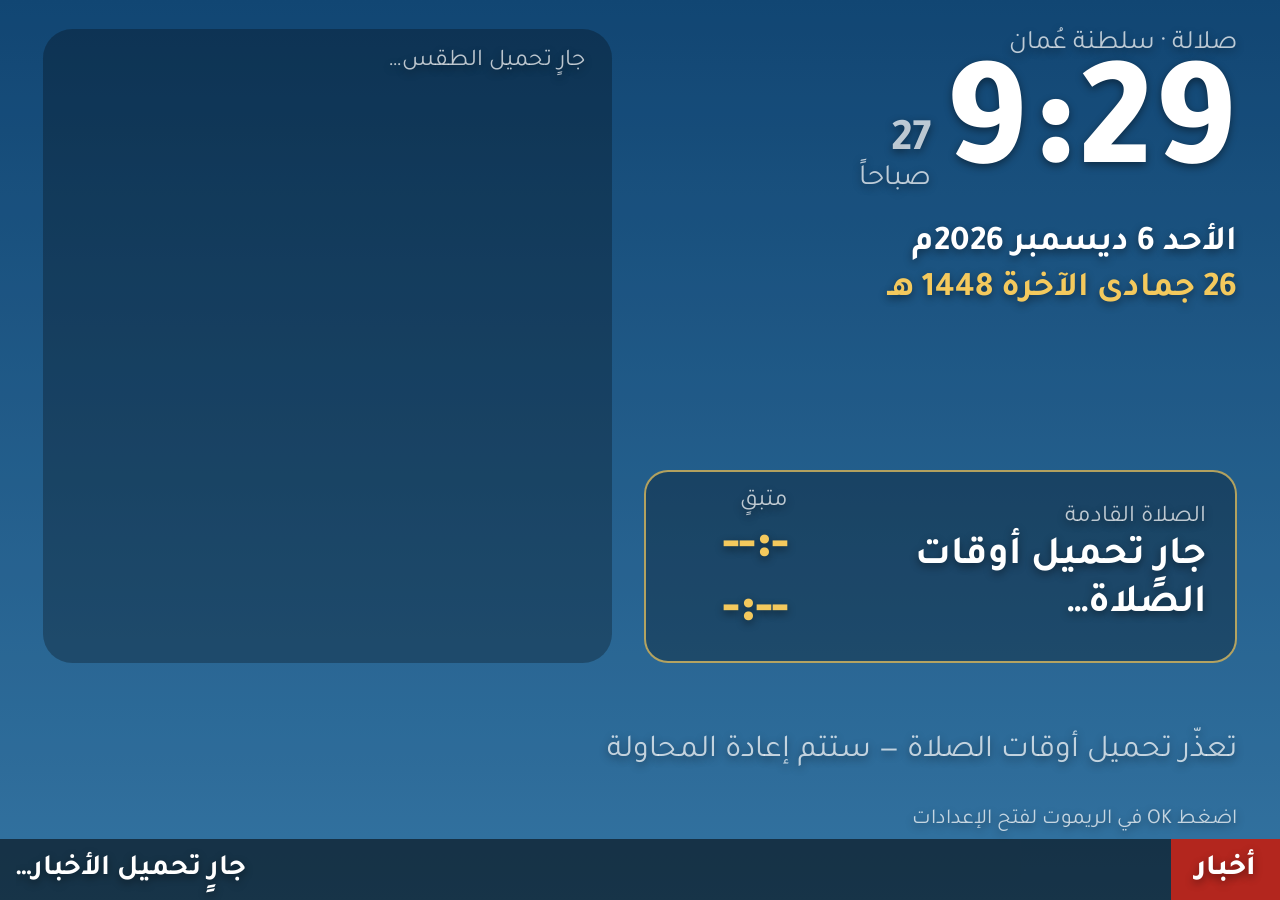
==== web/public/index.html @ 0c052128 "Salalah info screen: Android TV app and VIDAA web version Prayer times calibrated to the Ministry of" ====
<!doctype html>
<html lang="ar" dir="rtl">
<head>
  <meta charset="utf-8">
  <meta name="viewport" content="width=device-width, initial-scale=1">
  <title>شاشة صلالة</title>
  <link rel="icon" href="icon.png">
  <link rel="stylesheet" href="style.css">
</head>
<body>
  <div id="skyA" class="sky"></div>
  <div id="skyB" class="sky"></div>
  <div id="stars"></div>
  <div id="dim"></div>

  <main>
    <section class="top">
      <div class="clock-col">
        <div class="city">صلالة · سلطنة عُمان</div>
        <div class="clock">
          <span id="hm">--:--</span>
          <span class="clock-side"><span id="sec">00</span><span id="ampm"></span></span>
        </div>
        <div id="greg" class="date"></div>
        <div id="hijri" class="date gold"></div>
        <div class="spacer"></div>
        <div class="next-card">
          <div id="nowBanner" class="now-banner"></div>
          <div class="next-row">
            <div>
              <div class="lbl">الصلاة القادمة</div>
              <div id="nextName" class="next-name">جارٍ تحميل أوقات الصلاة…</div>
            </div>
            <div>
              <div class="lbl">متبقٍ</div>
              <div id="countdown" class="countdown">--:--:--</div>
            </div>
          </div>
        </div>
      </div>

      <div id="weather" class="weather panel">
        <div class="muted">جارٍ تحميل الطقس…</div>
      </div>
    </section>

    <section id="prayers" class="prayers">
      <div class="muted loading">جارٍ تحميل أوقات الصلاة…</div>
    </section>
  </main>

  <div id="hint" class="hint">اضغط OK في الريموت لفتح الإعدادات</div>
  <footer class="news">
    <div class="news-label">أخبار</div>
    <div id="ticker" class="ticker"><span id="tickerText">جارٍ تحميل الأخبار…</span></div>
  </footer>

  <div id="settings" class="settings hidden">
    <div class="settings-card">
      <div class="settings-title">الإعدادات</div>
      <div class="muted">تعديل التاريخ الهجري حسب إعلان رؤية الهلال في سلطنة عُمان</div>
      <div class="btn-row">
        <button class="btn" data-offset="-1">يوم ناقص (−1)</button>
        <button class="btn" data-offset="0">بدون تعديل</button>
        <button class="btn" data-offset="1">يوم زائد (+1)</button>
      </div>
      <div id="hijriPreview" class="gold bold preview"></div>
      <div class="rule"></div>
      <div class="muted small">أوقات الصلاة مطابَقة لتقويم وزارة الأوقاف والشؤون الدينية لصلالة.</div>
      <div class="btn-row">
        <button class="btn" data-action="refresh">تحديث البيانات الآن</button>
        <button class="btn" data-action="close">إغلاق</button>
      </div>
    </div>
  </div>

  <script src="app.js"></script>
</body>
</html>
---- web/public/style.css ----
/* All sizes are in --u, 1/540 of the screen height, so the layout matches the
   Android TV version (designed in 960x540 dp) at any TV browser resolution. */
@font-face { font-family: Tajawal; font-weight: 400; src: url(fonts/tajawal_regular.ttf) format('truetype'); }
@font-face { font-family: Tajawal; font-weight: 700; src: url(fonts/tajawal_bold.ttf) format('truetype'); }
@font-face { font-family: Tajawal; font-weight: 800; src: url(fonts/tajawal_extrabold.ttf) format('truetype'); }

:root {
  --u: calc(100vh / 540);
  --u: min(calc(100vh / 540), calc(100vw / 960));
  --gold: #f4c95d;
  --dim: rgba(255, 255, 255, 0.72);
  --panel: rgba(0, 0, 0, 0.28);
}

* { box-sizing: border-box; margin: 0; padding: 0; }
html, body {
  width: 100%; height: 100%; overflow: hidden;
  background: #0b1026; color: #fff;
  font-family: Tajawal, 'Noto Sans Arabic', sans-serif;
  text-shadow: 0 calc(2 * var(--u)) calc(6 * var(--u)) rgba(0, 0, 0, 0.45);
}

.sky { position: fixed; inset: 0; top: 0; left: 0; right: 0; bottom: 0; transition: opacity 8s linear; }
#stars { position: fixed; top: 0; left: 0; right: 0; bottom: 0; transition: opacity 8s linear; }
#stars i { position: absolute; border-radius: 50%; background: #fff; }
#dim { position: fixed; top: 0; left: 0; right: 0; bottom: 0; background: rgba(0, 0, 0, 0.18); }

main {
  position: fixed; top: 0; left: 0; right: 0; bottom: calc(46 * var(--u));
  display: flex; flex-direction: column;
  padding: calc(22 * var(--u)) calc(32 * var(--u)) calc(14 * var(--u));
}
.top { flex: 1; display: flex; min-height: 0; }
.clock-col { flex: 1.15; display: flex; flex-direction: column; margin-left: calc(24 * var(--u)); }
.weather { flex: 1; margin-bottom: calc(14 * var(--u)); }

.muted { color: var(--dim); font-size: calc(18 * var(--u)); }
.small { font-size: calc(16 * var(--u)); }
.bold { font-weight: 700; }
.gold { color: var(--gold); }
.spacer { flex: 1; }

.city { font-size: calc(20 * var(--u)); color: var(--dim); }
.clock { display: flex; align-items: flex-end; line-height: 1; }
#hm { font-size: calc(118 * var(--u)); font-weight: 800; }
.clock-side { display: flex; flex-direction: column; margin-right: calc(10 * var(--u)); padding-bottom: calc(18 * var(--u)); }
#sec { font-size: calc(34 * var(--u)); font-weight: 700; color: var(--dim); }
#ampm { font-size: calc(22 * var(--u)); color: var(--dim); }
.date { font-size: calc(26 * var(--u)); font-weight: 700; margin-top: calc(4 * var(--u)); }

.next-card {
  align-self: flex-start;
  margin-bottom: calc(14 * var(--u));
  padding: calc(12 * var(--u)) calc(22 * var(--u));
  background: var(--panel);
  border: calc(2 * var(--u)) solid rgba(244, 201, 93, 0.7);
  border-radius: calc(18 * var(--u));
}
.now-banner { font-size: calc(20 * var(--u)); color: var(--gold); font-weight: 700; }
.now-banner:empty { display: none; }
.next-row { display: flex; align-items: center; }
.next-row > div + div { margin-right: calc(28 * var(--u)); }
.lbl { font-size: calc(18 * var(--u)); color: var(--dim); }
.next-name { font-size: calc(30 * var(--u)); font-weight: 700; }
.countdown { font-size: calc(40 * var(--u)); font-weight: 800; color: var(--gold); direction: ltr; text-align: right; }

.panel {
  background: var(--panel);
  border-radius: calc(22 * var(--u));
  padding: calc(14 * var(--u)) calc(20 * var(--u));
  display: flex; flex-direction: column;
}
.w-now { display: flex; align-items: center; }
.w-icon { font-size: calc(50 * var(--u)); margin-left: calc(12 * var(--u)); }
.w-temp { font-size: calc(54 * var(--u)); font-weight: 800; line-height: 1.05; }
.w-desc { font-size: calc(20 * var(--u)); }
.w-side { margin-right: auto; text-align: left; display: flex; flex-direction: column; align-items: flex-end; }
.khareef {
  font-size: calc(15 * var(--u)); font-weight: 700; color: #0b1026; text-shadow: none;
  background: #9be3b0; border-radius: calc(8 * var(--u)); padding: calc(2 * var(--u)) calc(8 * var(--u));
}
.stats { display: flex; justify-content: space-between; margin-top: calc(8 * var(--u)); }
.stat { text-align: center; }
.stat .k { font-size: calc(14 * var(--u)); color: var(--dim); }
.stat .v { font-size: calc(22 * var(--u)); font-weight: 700; }
.rule { height: 1px; background: rgba(255, 255, 255, 0.2); margin: calc(10 * var(--u)) 0 calc(8 * var(--u)); }
.days { flex: 1; display: flex; min-height: 0; margin-top: calc(4 * var(--u)); }
.day {
  flex: 1; display: flex; flex-direction: column; align-items: center; justify-content: space-evenly;
  background: rgba(255, 255, 255, 0.08); border-radius: calc(14 * var(--u)); padding: calc(6 * var(--u));
}
.day + .day { margin-right: calc(10 * var(--u)); }
.day .n { font-size: calc(17 * var(--u)); font-weight: 700; }
.day .i { font-size: calc(26 * var(--u)); }
.day .t { font-size: calc(18 * var(--u)); font-weight: 700; }
.day .s { font-size: calc(13 * var(--u)); color: var(--dim); white-space: nowrap; }
.day .r { font-size: calc(13 * var(--u)); color: #9fd3ff; }

.prayers { display: flex; height: calc(104 * var(--u)); }
.prayers .loading { align-self: center; font-size: calc(24 * var(--u)); }
.pc {
  flex: 1; display: flex; flex-direction: column; align-items: center; justify-content: center;
  background: var(--panel); border: 1px solid rgba(255, 255, 255, 0.15); border-radius: calc(18 * var(--u));
}
.pc + .pc { margin-right: calc(12 * var(--u)); }
.pc .n { font-size: calc(24 * var(--u)); font-weight: 700; }
.pc .t { font-size: calc(28 * var(--u)); font-weight: 800; }
.pc.past, .pc.minor { color: var(--dim); }
.pc.next { flex: 1.25; background: rgba(244, 201, 93, 0.92); border-color: transparent; color: #1a1330; text-shadow: none; }
.pc.next .n { font-size: calc(28 * var(--u)); }
.pc.next .t { font-size: calc(34 * var(--u)); }

.hint {
  position: fixed; bottom: calc(50 * var(--u)); right: calc(32 * var(--u));
  font-size: calc(16 * var(--u)); color: var(--dim); transition: opacity 1s;
}
.news {
  position: fixed; left: 0; right: 0; bottom: 0; height: calc(46 * var(--u));
  display: flex; align-items: stretch; background: rgba(0, 0, 0, 0.55);
}
.news-label {
  display: flex; align-items: center; padding: 0 calc(18 * var(--u));
  background: #b3261e; font-size: calc(22 * var(--u)); font-weight: 800;
}
.ticker { flex: 1; position: relative; overflow: hidden; margin: 0 calc(12 * var(--u)); }
#tickerText {
  position: absolute; left: 0; top: 0; bottom: 0;
  line-height: calc(46 * var(--u)); white-space: nowrap;
  font-size: calc(22 * var(--u)); font-weight: 700; will-change: transform;
}

.settings {
  position: fixed; top: 0; left: 0; right: 0; bottom: 0;
  display: flex; align-items: center; justify-content: center; background: rgba(0, 0, 0, 0.7);
}
.hidden { display: none; }
.settings-card {
  width: calc(620 * var(--u)); padding: calc(28 * var(--u));
  background: #1b2140; border-radius: calc(24 * var(--u));
}
.settings-card > * + * { margin-top: calc(14 * var(--u)); }
.settings-title { font-size: calc(30 * var(--u)); font-weight: 800; }
.preview { font-size: calc(22 * var(--u)); }
.btn-row { display: flex; }
.btn {
  font-family: inherit; font-size: calc(18 * var(--u)); font-weight: 700;
  color: #fff; background: rgba(255, 255, 255, 0.12);
  border: calc(2 * var(--u)) solid transparent; border-radius: calc(12 * var(--u));
  padding: calc(10 * var(--u)) calc(18 * var(--u)); outline: none;
}
.btn + .btn { margin-right: calc(12 * var(--u)); }
.btn:focus { background: #fff; color: #1b2140; text-shadow: none; border-color: var(--gold); }
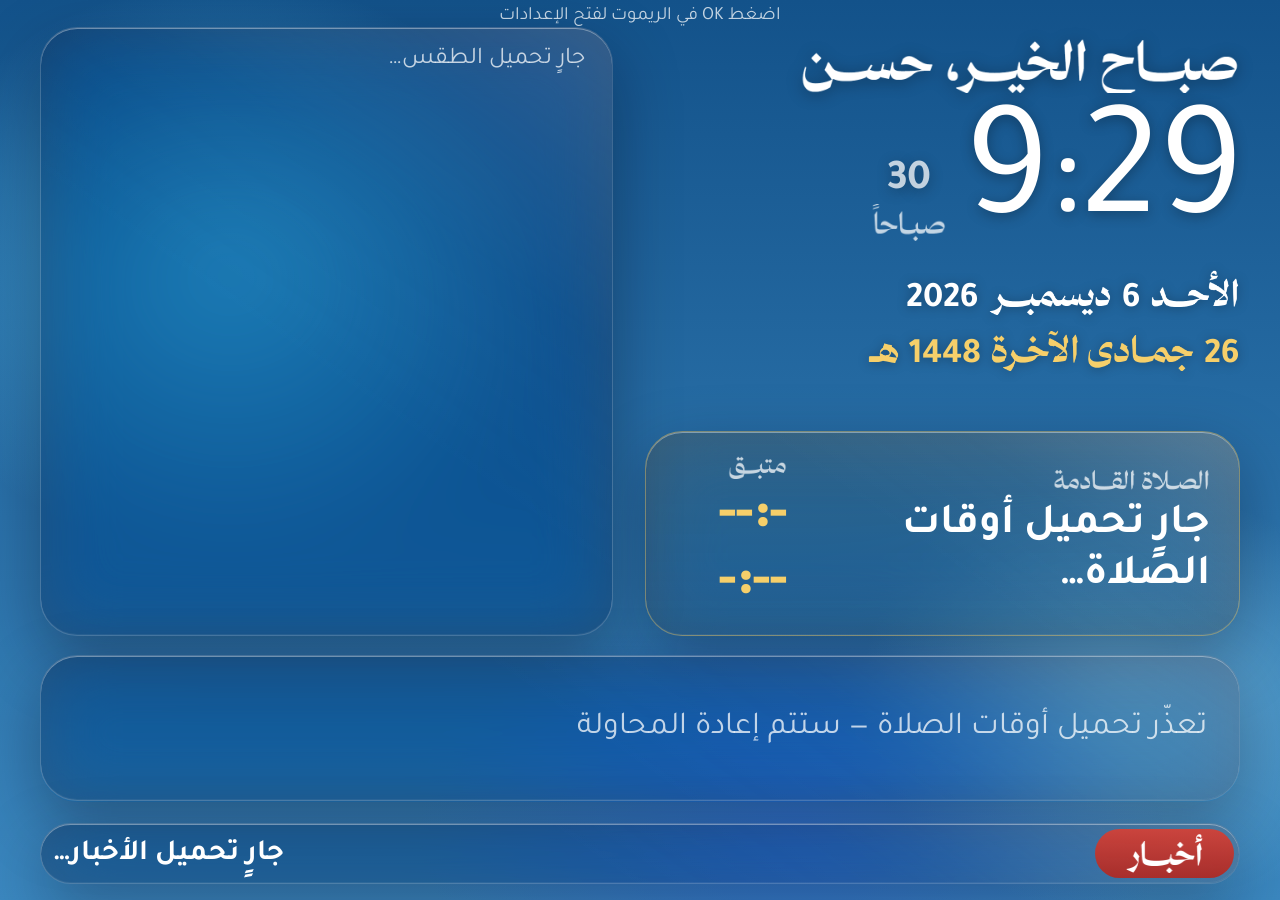
==== commit 3aec0dbc: "Greeting, Liquid Glass styling and Thmanyah lettering with kashida - Morning/evening greeting for Ha" ====
--- a/web/public/index.html
+++ b/web/public/index.html
@@ -11,12 +11,11 @@
   <div id="skyA" class="sky"></div>
   <div id="skyB" class="sky"></div>
   <div id="stars"></div>
-  <div id="dim"></div>
 
   <main>
     <section class="top">
       <div class="clock-col">
-        <div class="city">صلالة · سلطنة عُمان</div>
+        <div class="greeting-wrap"><div id="greeting" class="greeting"></div></div>
         <div class="clock">
           <span id="hm">--:--</span>
           <span class="clock-side"><span id="sec">00</span><span id="ampm"></span></span>
@@ -24,39 +23,39 @@
         <div id="greg" class="date"></div>
         <div id="hijri" class="date gold"></div>
         <div class="spacer"></div>
-        <div class="next-card">
+        <div class="next-card glass">
           <div id="nowBanner" class="now-banner"></div>
           <div class="next-row">
             <div>
-              <div class="lbl">الصلاة القادمة</div>
+              <div class="lbl" data-w="next_label"></div>
               <div id="nextName" class="next-name">جارٍ تحميل أوقات الصلاة…</div>
             </div>
             <div>
-              <div class="lbl">متبقٍ</div>
+              <div class="lbl" data-w="left_label"></div>
               <div id="countdown" class="countdown">--:--:--</div>
             </div>
           </div>
         </div>
       </div>
 
-      <div id="weather" class="weather panel">
+      <div id="weather" class="weather glass">
         <div class="muted">جارٍ تحميل الطقس…</div>
       </div>
     </section>
 
-    <section id="prayers" class="prayers">
+    <section id="prayers" class="prayers glass">
       <div class="muted loading">جارٍ تحميل أوقات الصلاة…</div>
     </section>
   </main>
 
   <div id="hint" class="hint">اضغط OK في الريموت لفتح الإعدادات</div>
-  <footer class="news">
-    <div class="news-label">أخبار</div>
+  <footer class="news glass">
+    <div class="news-label" data-w="news"></div>
     <div id="ticker" class="ticker"><span id="tickerText">جارٍ تحميل الأخبار…</span></div>
   </footer>
 
   <div id="settings" class="settings hidden">
-    <div class="settings-card">
+    <div class="settings-card glass">
       <div class="settings-title">الإعدادات</div>
       <div class="muted">تعديل التاريخ الهجري حسب إعلان رؤية الهلال في سلطنة عُمان</div>
       <div class="btn-row">
@@ -74,6 +73,7 @@
     </div>
   </div>
 
+  <script src="labels.js"></script>
   <script src="app.js"></script>
 </body>
 </html>
--- a/web/public/style.css
+++ b/web/public/style.css
@@ -1,5 +1,15 @@
 /* All sizes are in --u, 1/540 of the screen height, so the layout matches the
-   Android TV version (designed in 960x540 dp) at any TV browser resolution. */
+   Android TV version (designed in 960x540 dp) at any TV browser resolution.
+
+   Material: Liquid Glass-style layering (after Armitanemati/liquid-glass-claude-skill).
+   - The sky is content; four floating surfaces are glass: next-prayer card, weather
+     panel, prayer bar, news bar (+ the settings sheet). Nothing inside them is
+     blurred again (no glass on glass): inner items use plain fills.
+   - The sky carries saturated radial glows so the frost has something to work on;
+     blur over a flat gradient is invisible.
+   - Fill leans to the legible side (white text on a dark tint). No refraction:
+     SVG lensing inside backdrop-filter is Chromium-only and the TV engine is unknown.
+   - Tint only marks the primary item: the next prayer. */
 @font-face { font-family: Tajawal; font-weight: 400; src: url(fonts/tajawal_regular.ttf) format('truetype'); }
 @font-face { font-family: Tajawal; font-weight: 700; src: url(fonts/tajawal_bold.ttf) format('truetype'); }
 @font-face { font-family: Tajawal; font-weight: 800; src: url(fonts/tajawal_extrabold.ttf) format('truetype'); }
@@ -7,9 +17,22 @@
 :root {
   --u: calc(100vh / 540);
   --u: min(calc(100vh / 540), calc(100vw / 960));
-  --gold: #f4c95d;
-  --dim: rgba(255, 255, 255, 0.72);
-  --panel: rgba(0, 0, 0, 0.28);
+  --gold: #f6cf6a;
+  --ink: #1a1330;
+  --dim: rgba(255, 255, 255, 0.74);
+
+  /* Glass tokens: one knob per property. */
+  --glass-fill: rgba(18, 22, 44, 0.34);        /* regular tier over the dark-to-mid sky */
+  --glass-fill-solid: rgba(18, 22, 44, 0.66);  /* fallback when backdrop-filter is missing */
+  --glass-blur: calc(26 * var(--u));
+  --glass-saturate: 150%;
+  --glass-edge: rgba(255, 255, 255, 0.20);     /* hairline */
+  --glass-rim: rgba(255, 255, 255, 0.38);      /* top inner highlight */
+  --glass-shadow: 0 calc(18 * var(--u)) calc(48 * var(--u)) rgba(6, 8, 28, 0.34);
+  --inner-fill: rgba(255, 255, 255, 0.07);     /* sub-areas inside a glass surface */
+
+  --r-panel: calc(28 * var(--u));
+  --r-inner: calc(16 * var(--u));              /* concentric: panel radius minus padding */
 }
 
 * { box-sizing: border-box; margin: 0; padding: 0; }
@@ -17,22 +40,50 @@
   width: 100%; height: 100%; overflow: hidden;
   background: #0b1026; color: #fff;
   font-family: Tajawal, 'Noto Sans Arabic', sans-serif;
-  text-shadow: 0 calc(2 * var(--u)) calc(6 * var(--u)) rgba(0, 0, 0, 0.45);
-}
-
-.sky { position: fixed; inset: 0; top: 0; left: 0; right: 0; bottom: 0; transition: opacity 8s linear; }
+}
+
+.sky { position: fixed; top: 0; left: 0; right: 0; bottom: 0; transition: opacity 8s linear; }
 #stars { position: fixed; top: 0; left: 0; right: 0; bottom: 0; transition: opacity 8s linear; }
 #stars i { position: absolute; border-radius: 50%; background: #fff; }
-#dim { position: fixed; top: 0; left: 0; right: 0; bottom: 0; background: rgba(0, 0, 0, 0.18); }
+
+/* ---- Glass material ---- */
+.glass {
+  position: relative;
+  background: var(--glass-fill);
+  -webkit-backdrop-filter: blur(var(--glass-blur)) saturate(var(--glass-saturate));
+  backdrop-filter: blur(var(--glass-blur)) saturate(var(--glass-saturate));
+  border: 1px solid var(--glass-edge);
+  border-radius: var(--r-panel);
+  box-shadow: var(--glass-shadow), inset 0 1px 0 var(--glass-rim), inset 0 -1px 0 rgba(255, 255, 255, 0.06);
+}
+/* Specular sheen: light from the upper right (RTL reading start). */
+.glass::before {
+  content: ''; position: absolute; top: 0; left: 0; right: 0; bottom: 0;
+  border-radius: inherit; pointer-events: none;
+  background: linear-gradient(215deg, rgba(255, 255, 255, 0.16) 0%, rgba(255, 255, 255, 0.03) 32%, rgba(255, 255, 255, 0) 55%);
+}
+.glass > * { position: relative; }
+@supports not ((backdrop-filter: blur(1px)) or (-webkit-backdrop-filter: blur(1px))) {
+  .glass { background: var(--glass-fill-solid); }
+}
+
+/* Thmanyah word images: masks painted with the text colour, sized in em. */
+.w {
+  display: inline-block;
+  background-color: currentColor;
+  -webkit-mask-size: 100% 100%; mask-size: 100% 100%;
+  -webkit-mask-repeat: no-repeat; mask-repeat: no-repeat;
+}
+img.w { background: none; }
 
 main {
-  position: fixed; top: 0; left: 0; right: 0; bottom: calc(46 * var(--u));
+  position: fixed; top: 0; left: 0; right: 0; bottom: calc(62 * var(--u));
   display: flex; flex-direction: column;
-  padding: calc(22 * var(--u)) calc(32 * var(--u)) calc(14 * var(--u));
+  padding: calc(20 * var(--u)) calc(30 * var(--u)) calc(12 * var(--u));
 }
 .top { flex: 1; display: flex; min-height: 0; }
 .clock-col { flex: 1.15; display: flex; flex-direction: column; margin-left: calc(24 * var(--u)); }
-.weather { flex: 1; margin-bottom: calc(14 * var(--u)); }
+.weather { flex: 1; margin-bottom: calc(14 * var(--u)); padding: calc(14 * var(--u)) calc(20 * var(--u)); display: flex; flex-direction: column; }
 
 .muted { color: var(--dim); font-size: calc(18 * var(--u)); }
 .small { font-size: calc(16 * var(--u)); }
@@ -40,103 +91,115 @@
 .gold { color: var(--gold); }
 .spacer { flex: 1; }
 
-.city { font-size: calc(20 * var(--u)); color: var(--dim); }
-.clock { display: flex; align-items: flex-end; line-height: 1; }
-#hm { font-size: calc(118 * var(--u)); font-weight: 800; }
-.clock-side { display: flex; flex-direction: column; margin-right: calc(10 * var(--u)); padding-bottom: calc(18 * var(--u)); }
-#sec { font-size: calc(34 * var(--u)); font-weight: 700; color: var(--dim); }
+/* ---- Clock column (on the sky, not glass) ---- */
+.greeting-wrap { filter: drop-shadow(0 calc(2 * var(--u)) calc(6 * var(--u)) rgba(0, 0, 0, 0.35)); }
+.greeting { font-size: calc(40 * var(--u)); line-height: 1.2; }
+.clock { display: flex; align-items: flex-end; line-height: 1; text-shadow: 0 calc(2 * var(--u)) calc(10 * var(--u)) rgba(0, 0, 0, 0.3); }
+#hm { font-size: calc(124 * var(--u)); font-weight: 400; letter-spacing: calc(-2 * var(--u)); }
+.clock-side { display: flex; flex-direction: column; align-items: center; margin-right: calc(12 * var(--u)); padding-bottom: calc(20 * var(--u)); }
+#sec { font-size: calc(32 * var(--u)); font-weight: 700; color: var(--dim); }
 #ampm { font-size: calc(22 * var(--u)); color: var(--dim); }
-.date { font-size: calc(26 * var(--u)); font-weight: 700; margin-top: calc(4 * var(--u)); }
+.date { font-size: calc(27 * var(--u)); font-weight: 700; line-height: 1.35; filter: drop-shadow(0 calc(1 * var(--u)) calc(4 * var(--u)) rgba(0, 0, 0, 0.3)); }
 
 .next-card {
   align-self: flex-start;
   margin-bottom: calc(14 * var(--u));
   padding: calc(12 * var(--u)) calc(22 * var(--u));
-  background: var(--panel);
-  border: calc(2 * var(--u)) solid rgba(244, 201, 93, 0.7);
-  border-radius: calc(18 * var(--u));
-}
-.now-banner { font-size: calc(20 * var(--u)); color: var(--gold); font-weight: 700; }
+  background: linear-gradient(rgba(246, 207, 106, 0.14), rgba(246, 207, 106, 0.06)), var(--glass-fill);
+  border-color: rgba(246, 207, 106, 0.42);
+}
+.now-banner { font-size: calc(21 * var(--u)); color: var(--gold); font-weight: 700; }
 .now-banner:empty { display: none; }
 .next-row { display: flex; align-items: center; }
-.next-row > div + div { margin-right: calc(28 * var(--u)); }
-.lbl { font-size: calc(18 * var(--u)); color: var(--dim); }
-.next-name { font-size: calc(30 * var(--u)); font-weight: 700; }
-.countdown { font-size: calc(40 * var(--u)); font-weight: 800; color: var(--gold); direction: ltr; text-align: right; }
-
-.panel {
-  background: var(--panel);
-  border-radius: calc(22 * var(--u));
-  padding: calc(14 * var(--u)) calc(20 * var(--u));
-  display: flex; flex-direction: column;
-}
+.next-row > div + div { margin-right: calc(30 * var(--u)); }
+.lbl { font-size: calc(19 * var(--u)); color: var(--dim); }
+.next-name { font-size: calc(32 * var(--u)); font-weight: 700; }
+.countdown { font-size: calc(42 * var(--u)); font-weight: 800; color: var(--gold); direction: ltr; text-align: right; }
+
+/* ---- Weather panel ---- */
+.w-city { font-size: calc(17 * var(--u)); color: var(--dim); }
 .w-now { display: flex; align-items: center; }
-.w-icon { font-size: calc(50 * var(--u)); margin-left: calc(12 * var(--u)); }
-.w-temp { font-size: calc(54 * var(--u)); font-weight: 800; line-height: 1.05; }
-.w-desc { font-size: calc(20 * var(--u)); }
-.w-side { margin-right: auto; text-align: left; display: flex; flex-direction: column; align-items: flex-end; }
+.w-icon { font-size: calc(44 * var(--u)); margin-left: calc(12 * var(--u)); }
+.w-temp { font-size: calc(52 * var(--u)); font-weight: 400; line-height: 1.05; }
+.w-desc { font-size: calc(21 * var(--u)); }
+.w-side { margin-right: auto; display: flex; flex-direction: column; align-items: flex-end; }
+.w-side .muted { font-size: calc(17 * var(--u)); }
 .khareef {
-  font-size: calc(15 * var(--u)); font-weight: 700; color: #0b1026; text-shadow: none;
-  background: #9be3b0; border-radius: calc(8 * var(--u)); padding: calc(2 * var(--u)) calc(8 * var(--u));
+  font-size: calc(16 * var(--u)); color: #0b2a1a;
+  background: rgba(155, 227, 176, 0.9); border-radius: 999px; padding: calc(2 * var(--u)) calc(10 * var(--u));
 }
 .stats { display: flex; justify-content: space-between; margin-top: calc(8 * var(--u)); }
 .stat { text-align: center; }
-.stat .k { font-size: calc(14 * var(--u)); color: var(--dim); }
+.stat .k { font-size: calc(16 * var(--u)); color: var(--dim); }
 .stat .v { font-size: calc(22 * var(--u)); font-weight: 700; }
-.rule { height: 1px; background: rgba(255, 255, 255, 0.2); margin: calc(10 * var(--u)) 0 calc(8 * var(--u)); }
-.days { flex: 1; display: flex; min-height: 0; margin-top: calc(4 * var(--u)); }
+.rule { height: 1px; background: rgba(255, 255, 255, 0.16); margin: calc(10 * var(--u)) 0 calc(6 * var(--u)); }
+.w-fc { font-size: calc(17 * var(--u)); color: var(--dim); }
+.days { flex: 1; display: flex; min-height: 0; margin-top: calc(6 * var(--u)); }
 .day {
   flex: 1; display: flex; flex-direction: column; align-items: center; justify-content: space-evenly;
-  background: rgba(255, 255, 255, 0.08); border-radius: calc(14 * var(--u)); padding: calc(6 * var(--u));
+  background: var(--inner-fill); border-radius: var(--r-inner); padding: calc(6 * var(--u));
 }
 .day + .day { margin-right: calc(10 * var(--u)); }
-.day .n { font-size: calc(17 * var(--u)); font-weight: 700; }
-.day .i { font-size: calc(26 * var(--u)); }
-.day .t { font-size: calc(18 * var(--u)); font-weight: 700; }
-.day .s { font-size: calc(13 * var(--u)); color: var(--dim); white-space: nowrap; }
+.day .n { font-size: calc(19 * var(--u)); }
+.day .i { font-size: calc(20 * var(--u)); }
+.day .t { font-size: calc(18 * var(--u)); font-weight: 700; white-space: nowrap; }
+.day .s { font-size: calc(15 * var(--u)); color: var(--dim); white-space: nowrap; }
+.day .x { font-size: calc(13 * var(--u)); color: var(--dim); white-space: nowrap; }
 .day .r { font-size: calc(13 * var(--u)); color: #9fd3ff; }
 
-.prayers { display: flex; height: calc(104 * var(--u)); }
-.prayers .loading { align-self: center; font-size: calc(24 * var(--u)); }
+/* ---- Prayer bar: one glass surface, plain fills inside ---- */
+.prayers { display: flex; height: calc(110 * var(--u)); padding: calc(8 * var(--u)); }
+.prayers .loading { align-self: center; font-size: calc(24 * var(--u)); margin: 0 calc(16 * var(--u)); }
 .pc {
   flex: 1; display: flex; flex-direction: column; align-items: center; justify-content: center;
-  background: var(--panel); border: 1px solid rgba(255, 255, 255, 0.15); border-radius: calc(18 * var(--u));
-}
-.pc + .pc { margin-right: calc(12 * var(--u)); }
-.pc .n { font-size: calc(24 * var(--u)); font-weight: 700; }
-.pc .t { font-size: calc(28 * var(--u)); font-weight: 800; }
+  border-radius: calc(20 * var(--u));
+}
+.pc + .pc { margin-right: calc(6 * var(--u)); }
+.pc .n { font-size: calc(26 * var(--u)); line-height: 1.25; }
+.pc .t { font-size: calc(27 * var(--u)); font-weight: 700; }
 .pc.past, .pc.minor { color: var(--dim); }
-.pc.next { flex: 1.25; background: rgba(244, 201, 93, 0.92); border-color: transparent; color: #1a1330; text-shadow: none; }
-.pc.next .n { font-size: calc(28 * var(--u)); }
-.pc.next .t { font-size: calc(34 * var(--u)); }
+.pc.past { opacity: 0.7; }
+.pc.next {
+  flex: 1.3; color: var(--ink);
+  background: linear-gradient(180deg, rgba(250, 220, 140, 0.96), rgba(242, 196, 82, 0.92));
+  box-shadow: inset 0 1px 0 rgba(255, 255, 255, 0.7), 0 calc(6 * var(--u)) calc(18 * var(--u)) rgba(242, 196, 82, 0.35);
+}
+.pc.next .n { font-size: calc(30 * var(--u)); }
+.pc.next .t { font-size: calc(34 * var(--u)); font-weight: 800; }
 
 .hint {
-  position: fixed; bottom: calc(50 * var(--u)); right: calc(32 * var(--u));
-  font-size: calc(16 * var(--u)); color: var(--dim); transition: opacity 1s;
-}
+  position: fixed; top: calc(4 * var(--u)); left: 50%; transform: translateX(-50%);
+  font-size: calc(14 * var(--u)); color: var(--dim); transition: opacity 1s; white-space: nowrap;
+}
+
+/* ---- News bar: floating glass pill ---- */
 .news {
-  position: fixed; left: 0; right: 0; bottom: 0; height: calc(46 * var(--u));
-  display: flex; align-items: stretch; background: rgba(0, 0, 0, 0.55);
+  position: fixed; left: calc(30 * var(--u)); right: calc(30 * var(--u)); bottom: calc(12 * var(--u));
+  height: calc(46 * var(--u)); display: flex; align-items: stretch;
+  border-radius: 999px; overflow: hidden;
 }
 .news-label {
-  display: flex; align-items: center; padding: 0 calc(18 * var(--u));
-  background: #b3261e; font-size: calc(22 * var(--u)); font-weight: 800;
-}
-.ticker { flex: 1; position: relative; overflow: hidden; margin: 0 calc(12 * var(--u)); }
+  display: flex; align-items: center; padding: 0 calc(22 * var(--u));
+  font-size: calc(24 * var(--u)); color: #fff;
+  background: linear-gradient(180deg, rgba(214, 64, 52, 0.92), rgba(179, 38, 30, 0.9));
+  border-radius: 999px; margin: calc(4 * var(--u));
+}
+.ticker { flex: 1; position: relative; overflow: hidden; margin: 0 calc(10 * var(--u)); }
 #tickerText {
   position: absolute; left: 0; top: 0; bottom: 0;
   line-height: calc(46 * var(--u)); white-space: nowrap;
   font-size: calc(22 * var(--u)); font-weight: 700; will-change: transform;
 }
 
+/* ---- Settings sheet: thick glass over a scrim ---- */
 .settings {
   position: fixed; top: 0; left: 0; right: 0; bottom: 0;
-  display: flex; align-items: center; justify-content: center; background: rgba(0, 0, 0, 0.7);
+  display: flex; align-items: center; justify-content: center; background: rgba(4, 6, 20, 0.45);
 }
 .hidden { display: none; }
 .settings-card {
   width: calc(620 * var(--u)); padding: calc(28 * var(--u));
-  background: #1b2140; border-radius: calc(24 * var(--u));
+  --glass-fill: rgba(22, 26, 52, 0.78);
 }
 .settings-card > * + * { margin-top: calc(14 * var(--u)); }
 .settings-title { font-size: calc(30 * var(--u)); font-weight: 800; }
@@ -144,9 +207,9 @@
 .btn-row { display: flex; }
 .btn {
   font-family: inherit; font-size: calc(18 * var(--u)); font-weight: 700;
-  color: #fff; background: rgba(255, 255, 255, 0.12);
-  border: calc(2 * var(--u)) solid transparent; border-radius: calc(12 * var(--u));
-  padding: calc(10 * var(--u)) calc(18 * var(--u)); outline: none;
+  color: #fff; background: rgba(255, 255, 255, 0.10);
+  border: 1px solid rgba(255, 255, 255, 0.16); border-radius: 999px;
+  padding: calc(10 * var(--u)) calc(20 * var(--u)); outline: none;
 }
 .btn + .btn { margin-right: calc(12 * var(--u)); }
-.btn:focus { background: #fff; color: #1b2140; text-shadow: none; border-color: var(--gold); }
+.btn:focus { background: #fff; color: #1b2140; border-color: var(--gold); box-shadow: 0 0 0 calc(3 * var(--u)) rgba(246, 207, 106, 0.6); }
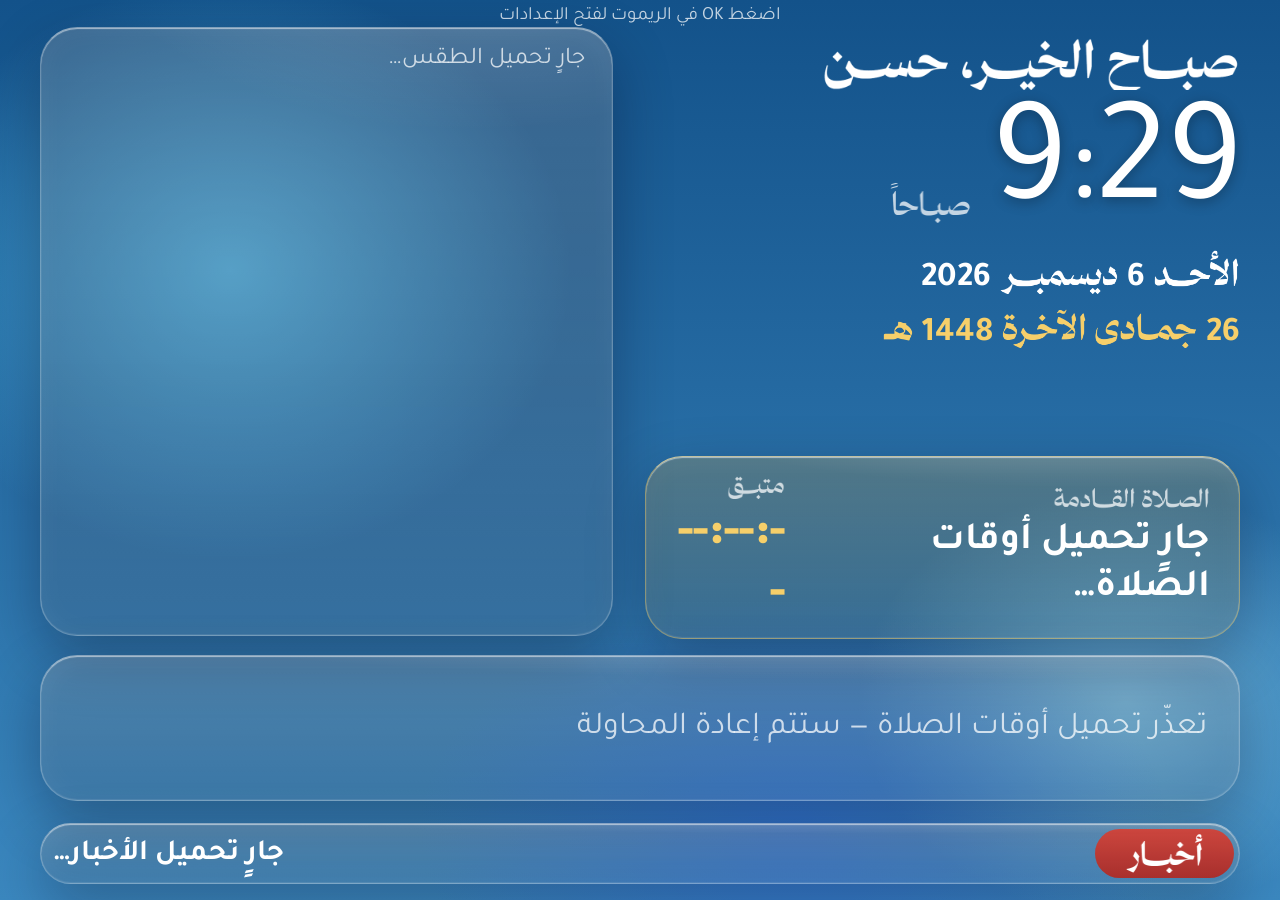
==== commit 0a606e4c: "TV fixes: plain word images, static glass, less clutter The VIDAA browser has no backdrop blur and d" ====
--- a/web/public/index.html
+++ b/web/public/index.html
@@ -18,7 +18,7 @@
         <div class="greeting-wrap"><div id="greeting" class="greeting"></div></div>
         <div class="clock">
           <span id="hm">--:--</span>
-          <span class="clock-side"><span id="sec">00</span><span id="ampm"></span></span>
+          <span id="ampm" class="clock-side"></span>
         </div>
         <div id="greg" class="date"></div>
         <div id="hijri" class="date gold"></div>
--- a/web/public/style.css
+++ b/web/public/style.css
@@ -7,8 +7,10 @@
      blurred again (no glass on glass): inner items use plain fills.
    - The sky carries saturated radial glows so the frost has something to work on;
      blur over a flat gradient is invisible.
-   - Fill leans to the legible side (white text on a dark tint). No refraction:
-     SVG lensing inside backdrop-filter is Chromium-only and the TV engine is unknown.
+   - Static glass (no backdrop-filter): the VIDAA TV browser has no backdrop blur,
+     and blur over this smooth sky is invisible anyway. The glass is carried by a
+     translucent light fill, a bright top rim, a specular sheen and a soft shadow,
+     so it looks the same on every engine at zero per-frame cost.
    - Tint only marks the primary item: the next prayer. */
 @font-face { font-family: Tajawal; font-weight: 400; src: url(fonts/tajawal_regular.ttf) format('truetype'); }
 @font-face { font-family: Tajawal; font-weight: 700; src: url(fonts/tajawal_bold.ttf) format('truetype'); }
@@ -22,14 +24,13 @@
   --dim: rgba(255, 255, 255, 0.74);
 
   /* Glass tokens: one knob per property. */
-  --glass-fill: rgba(18, 22, 44, 0.34);        /* regular tier over the dark-to-mid sky */
-  --glass-fill-solid: rgba(18, 22, 44, 0.66);  /* fallback when backdrop-filter is missing */
-  --glass-blur: calc(26 * var(--u));
-  --glass-saturate: 150%;
-  --glass-edge: rgba(255, 255, 255, 0.20);     /* hairline */
-  --glass-rim: rgba(255, 255, 255, 0.38);      /* top inner highlight */
-  --glass-shadow: 0 calc(18 * var(--u)) calc(48 * var(--u)) rgba(6, 8, 28, 0.34);
-  --inner-fill: rgba(255, 255, 255, 0.07);     /* sub-areas inside a glass surface */
+  --glass-top: rgba(255, 255, 255, 0.17);      /* fill at the top edge (catches light) */
+  --glass-bottom: rgba(255, 255, 255, 0.06);   /* fill at the bottom edge */
+  --glass-tint: rgba(10, 14, 36, 0.16);        /* keeps white text legible on bright skies */
+  --glass-edge: rgba(255, 255, 255, 0.24);     /* hairline */
+  --glass-rim: rgba(255, 255, 255, 0.55);      /* top inner highlight */
+  --glass-shadow: 0 calc(16 * var(--u)) calc(44 * var(--u)) rgba(6, 8, 28, 0.30);
+  --inner-fill: rgba(255, 255, 255, 0.08);     /* sub-areas inside a glass surface */
 
   --r-panel: calc(28 * var(--u));
   --r-inner: calc(16 * var(--u));              /* concentric: panel radius minus padding */
@@ -49,32 +50,27 @@
 /* ---- Glass material ---- */
 .glass {
   position: relative;
-  background: var(--glass-fill);
-  -webkit-backdrop-filter: blur(var(--glass-blur)) saturate(var(--glass-saturate));
-  backdrop-filter: blur(var(--glass-blur)) saturate(var(--glass-saturate));
+  background: linear-gradient(180deg, var(--glass-top), var(--glass-bottom)), var(--glass-tint);
   border: 1px solid var(--glass-edge);
+  border-top-color: rgba(255, 255, 255, 0.42);
   border-radius: var(--r-panel);
-  box-shadow: var(--glass-shadow), inset 0 1px 0 var(--glass-rim), inset 0 -1px 0 rgba(255, 255, 255, 0.06);
-}
-/* Specular sheen: light from the upper right (RTL reading start). */
+  box-shadow: var(--glass-shadow),
+    inset 0 1px 1px var(--glass-rim),
+    inset 0 -1px 1px rgba(255, 255, 255, 0.10),
+    inset 0 0 calc(24 * var(--u)) rgba(255, 255, 255, 0.05);
+}
+/* Specular sheen: a soft arc of light across the top, brighter at the reading start (right). */
 .glass::before {
   content: ''; position: absolute; top: 0; left: 0; right: 0; bottom: 0;
   border-radius: inherit; pointer-events: none;
-  background: linear-gradient(215deg, rgba(255, 255, 255, 0.16) 0%, rgba(255, 255, 255, 0.03) 32%, rgba(255, 255, 255, 0) 55%);
+  background: radial-gradient(120% 70% at 75% -25%, rgba(255, 255, 255, 0.22), rgba(255, 255, 255, 0) 60%);
 }
 .glass > * { position: relative; }
-@supports not ((backdrop-filter: blur(1px)) or (-webkit-backdrop-filter: blur(1px))) {
-  .glass { background: var(--glass-fill-solid); }
-}
-
-/* Thmanyah word images: masks painted with the text colour, sized in em. */
-.w {
-  display: inline-block;
-  background-color: currentColor;
-  -webkit-mask-size: 100% 100%; mask-size: 100% 100%;
-  -webkit-mask-repeat: no-repeat; mask-repeat: no-repeat;
-}
-img.w { background: none; }
+
+/* Thmanyah word images, sized in em so they follow the surrounding font size. */
+img.w { display: inline-block; }
+.lbl img.w, .muted img.w, .stat .k img.w, .day .x img.w, #ampm img.w,
+.pc.past img.w, .pc.minor img.w { opacity: 0.74; }
 
 main {
   position: fixed; top: 0; left: 0; right: 0; bottom: calc(62 * var(--u));
@@ -82,7 +78,7 @@
   padding: calc(20 * var(--u)) calc(30 * var(--u)) calc(12 * var(--u));
 }
 .top { flex: 1; display: flex; min-height: 0; }
-.clock-col { flex: 1.15; display: flex; flex-direction: column; margin-left: calc(24 * var(--u)); }
+.clock-col { flex: 1.15; min-height: 0; display: flex; flex-direction: column; margin-left: calc(24 * var(--u)); }
 .weather { flex: 1; margin-bottom: calc(14 * var(--u)); padding: calc(14 * var(--u)) calc(20 * var(--u)); display: flex; flex-direction: column; }
 
 .muted { color: var(--dim); font-size: calc(18 * var(--u)); }
@@ -92,60 +88,54 @@
 .spacer { flex: 1; }
 
 /* ---- Clock column (on the sky, not glass) ---- */
-.greeting-wrap { filter: drop-shadow(0 calc(2 * var(--u)) calc(6 * var(--u)) rgba(0, 0, 0, 0.35)); }
-.greeting { font-size: calc(40 * var(--u)); line-height: 1.2; }
+.greeting { font-size: calc(38 * var(--u)); line-height: 1.2; }
 .clock { display: flex; align-items: flex-end; line-height: 1; text-shadow: 0 calc(2 * var(--u)) calc(10 * var(--u)) rgba(0, 0, 0, 0.3); }
-#hm { font-size: calc(124 * var(--u)); font-weight: 400; letter-spacing: calc(-2 * var(--u)); }
-.clock-side { display: flex; flex-direction: column; align-items: center; margin-right: calc(12 * var(--u)); padding-bottom: calc(20 * var(--u)); }
-#sec { font-size: calc(32 * var(--u)); font-weight: 700; color: var(--dim); }
-#ampm { font-size: calc(22 * var(--u)); color: var(--dim); }
-.date { font-size: calc(27 * var(--u)); font-weight: 700; line-height: 1.35; filter: drop-shadow(0 calc(1 * var(--u)) calc(4 * var(--u)) rgba(0, 0, 0, 0.3)); }
+#hm { font-size: calc(112 * var(--u)); font-weight: 400; letter-spacing: calc(-2 * var(--u)); }
+.clock-side { margin-right: calc(14 * var(--u)); padding-bottom: calc(18 * var(--u)); font-size: calc(24 * var(--u)); }
+.date { font-size: calc(26 * var(--u)); font-weight: 700; line-height: 1.4; }
 
 .next-card {
   align-self: flex-start;
-  margin-bottom: calc(14 * var(--u));
-  padding: calc(12 * var(--u)) calc(22 * var(--u));
-  background: linear-gradient(rgba(246, 207, 106, 0.14), rgba(246, 207, 106, 0.06)), var(--glass-fill);
-  border-color: rgba(246, 207, 106, 0.42);
+  margin-bottom: calc(12 * var(--u));
+  padding: calc(8 * var(--u)) calc(22 * var(--u));
+  background: linear-gradient(180deg, rgba(246, 207, 106, 0.22), rgba(246, 207, 106, 0.07)), var(--glass-tint);
+  border-color: rgba(246, 207, 106, 0.45);
+  border-top-color: rgba(255, 232, 170, 0.7);
 }
 .now-banner { font-size: calc(21 * var(--u)); color: var(--gold); font-weight: 700; }
 .now-banner:empty { display: none; }
 .next-row { display: flex; align-items: center; }
 .next-row > div + div { margin-right: calc(30 * var(--u)); }
 .lbl { font-size: calc(19 * var(--u)); color: var(--dim); }
-.next-name { font-size: calc(32 * var(--u)); font-weight: 700; }
-.countdown { font-size: calc(42 * var(--u)); font-weight: 800; color: var(--gold); direction: ltr; text-align: right; }
+.next-name { font-size: calc(29 * var(--u)); font-weight: 700; }
+.countdown { font-size: calc(38 * var(--u)); font-weight: 800; color: var(--gold); direction: ltr; text-align: right; }
 
 /* ---- Weather panel ---- */
-.w-city { font-size: calc(17 * var(--u)); color: var(--dim); }
 .w-now { display: flex; align-items: center; }
-.w-icon { font-size: calc(44 * var(--u)); margin-left: calc(12 * var(--u)); }
-.w-temp { font-size: calc(52 * var(--u)); font-weight: 400; line-height: 1.05; }
-.w-desc { font-size: calc(21 * var(--u)); }
+.w-icon { font-size: calc(52 * var(--u)); margin-left: calc(14 * var(--u)); }
+.w-temp { font-size: calc(60 * var(--u)); font-weight: 400; line-height: 1.05; }
+.w-desc { font-size: calc(24 * var(--u)); }
 .w-side { margin-right: auto; display: flex; flex-direction: column; align-items: flex-end; }
-.w-side .muted { font-size: calc(17 * var(--u)); }
+.w-range { font-size: calc(24 * var(--u)); font-weight: 700; color: var(--dim); direction: ltr; }
 .khareef {
-  font-size: calc(16 * var(--u)); color: #0b2a1a;
-  background: rgba(155, 227, 176, 0.9); border-radius: 999px; padding: calc(2 * var(--u)) calc(10 * var(--u));
-}
-.stats { display: flex; justify-content: space-between; margin-top: calc(8 * var(--u)); }
-.stat { text-align: center; }
-.stat .k { font-size: calc(16 * var(--u)); color: var(--dim); }
-.stat .v { font-size: calc(22 * var(--u)); font-weight: 700; }
-.rule { height: 1px; background: rgba(255, 255, 255, 0.16); margin: calc(10 * var(--u)) 0 calc(6 * var(--u)); }
-.w-fc { font-size: calc(17 * var(--u)); color: var(--dim); }
-.days { flex: 1; display: flex; min-height: 0; margin-top: calc(6 * var(--u)); }
+  font-size: calc(17 * var(--u)); margin-bottom: calc(6 * var(--u));
+  background: rgba(70, 170, 110, 0.55); border-radius: 999px; padding: calc(2 * var(--u)) calc(12 * var(--u));
+}
+.stats { display: flex; margin-top: calc(10 * var(--u)); }
+.stat { flex: 1; display: flex; align-items: baseline; justify-content: center; background: var(--inner-fill); border-radius: var(--r-inner); padding: calc(6 * var(--u)) 0; }
+.stat + .stat { margin-right: calc(10 * var(--u)); }
+.stat .k { font-size: calc(20 * var(--u)); margin-left: calc(10 * var(--u)); }
+.stat .v { font-size: calc(26 * var(--u)); font-weight: 700; }
+.days { flex: 1; display: flex; min-height: 0; margin-top: calc(10 * var(--u)); }
 .day {
   flex: 1; display: flex; flex-direction: column; align-items: center; justify-content: space-evenly;
   background: var(--inner-fill); border-radius: var(--r-inner); padding: calc(6 * var(--u));
 }
 .day + .day { margin-right: calc(10 * var(--u)); }
-.day .n { font-size: calc(19 * var(--u)); }
-.day .i { font-size: calc(20 * var(--u)); }
-.day .t { font-size: calc(18 * var(--u)); font-weight: 700; white-space: nowrap; }
-.day .s { font-size: calc(15 * var(--u)); color: var(--dim); white-space: nowrap; }
-.day .x { font-size: calc(13 * var(--u)); color: var(--dim); white-space: nowrap; }
-.day .r { font-size: calc(13 * var(--u)); color: #9fd3ff; }
+.day .n { font-size: calc(22 * var(--u)); }
+.day .i { font-size: calc(28 * var(--u)); }
+.day .t { font-size: calc(22 * var(--u)); font-weight: 700; white-space: nowrap; }
+.day .x { font-size: calc(17 * var(--u)); white-space: nowrap; color: #bfe3ff; }
 
 /* ---- Prayer bar: one glass surface, plain fills inside ---- */
 .prayers { display: flex; height: calc(110 * var(--u)); padding: calc(8 * var(--u)); }
@@ -199,8 +189,9 @@
 .hidden { display: none; }
 .settings-card {
   width: calc(620 * var(--u)); padding: calc(28 * var(--u));
-  --glass-fill: rgba(22, 26, 52, 0.78);
-}
+  --glass-tint: rgba(22, 26, 52, 0.82); /* thick tier: text-dense sheet */
+}
+.rule { height: 1px; background: rgba(255, 255, 255, 0.16); }
 .settings-card > * + * { margin-top: calc(14 * var(--u)); }
 .settings-title { font-size: calc(30 * var(--u)); font-weight: 800; }
 .preview { font-size: calc(22 * var(--u)); }
